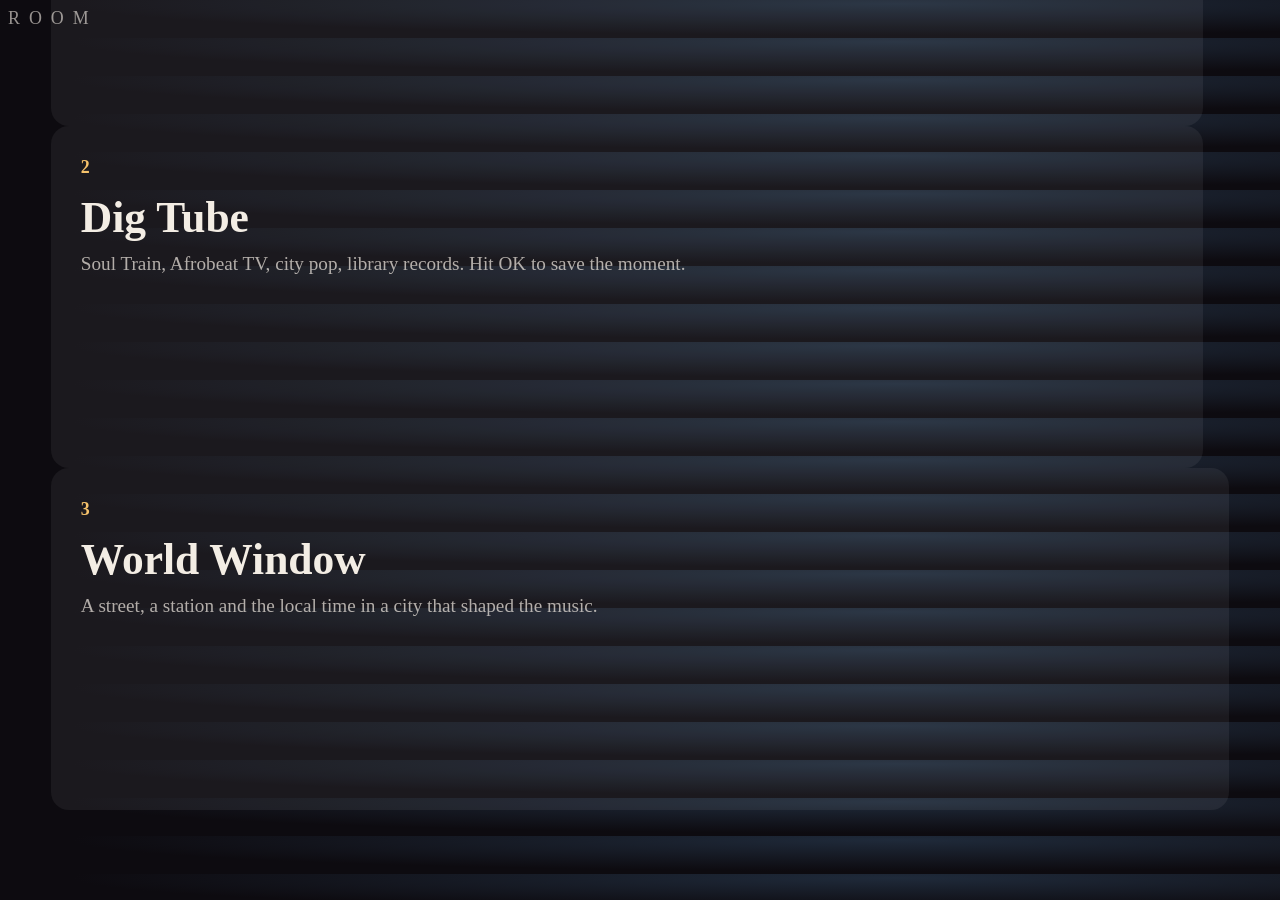
==== web/index.html @ e77682dd "Room: Samsung TV channels served from a Mac Keys, Dig Tube and World Window, plus a phone remote. Pe" ====
<!doctype html>
<html lang="en">
<head>
<meta charset="utf-8">
<meta name="viewport" content="width=device-width, initial-scale=1">
<title>Room</title>
<link rel="stylesheet" href="/room.css">
<style>
  body { background: radial-gradient(ellipse at 70% 10%, #1f2a3a 0%, #0d0b10 65%); }
  .brand { font-size: 1.4vw; letter-spacing: .5em; text-transform: uppercase; color: rgba(243,237,228,.6); }
  .now { font-size: 6vw; font-weight: 800; letter-spacing: -0.03em; margin-top: 1vh; }
  .tiles { position: absolute; left: 4vw; right: 4vw; bottom: 10vh; }
  .tile { display: block; -webkit-flex: 1; flex: 1; margin-right: 2vw; height: 38vh; padding: 3vh 2vw; box-sizing: border-box;
    border-radius: 1.4vw; background: rgba(255,255,255,.06); color: #f3ede4; text-decoration: none; outline: none;
    border: 0.35vw solid transparent; -webkit-transition: all .2s; transition: all .2s; position: relative; }
  .tile:last-child { margin-right: 0; }
  .tile:focus, .tile.sel { border-color: #f6c26b; background: rgba(246,194,107,.12); -webkit-transform: scale(1.03); transform: scale(1.03); }
  .tile .n { font-size: 1.4vw; color: #f6c26b; font-weight: 700; }
  .tile h2 { font-size: 3.4vw; margin: 1.5vh 0 1vh; }
  .tile p { font-size: 1.5vw; line-height: 1.35; color: rgba(243,237,228,.7); margin: 0; }
  .tile .foot { position: absolute; left: 2vw; bottom: 3vh; font-size: 1.4vw; color: rgba(243,237,228,.55); }
  .tile .foot b { color: #f6c26b; }
</style>
</head>
<body>
<div class="safe">
  <div class="brand">Room</div>
  <div class="now mono" id="now"></div>
  <div class="dim" style="font-size:1.6vw" id="phone"></div>
</div>
<div class="row tiles">
  <a class="tile" href="/nag" id="t1"><div class="n">1</div><h2>Keys</h2><p>Today's grip, a play-along loop, a new key every 90 seconds. Twenty minutes.</p><div class="foot" id="streak"></div></a>
  <a class="tile" href="/dig" id="t2"><div class="n">2</div><h2>Dig Tube</h2><p>Soul Train, Afrobeat TV, city pop, library records. Hit OK to save the moment.</p><div class="foot" id="saves"></div></a>
  <a class="tile" href="/window" id="t3"><div class="n">3</div><h2>World Window</h2><p>A street, a station and the local time in a city that shaped the music.</p><div class="foot" id="today"></div></a>
</div>
<script src="/room.js"></script>
<script>
var tiles = ['t1', 't2', 't3'], sel = 0;
function focus() { tiles.forEach(function (id, i) { document.getElementById(id).className = 'tile' + (i === sel ? ' sel' : ''); }); document.getElementById(tiles[sel]).focus(); }
Room.keys(function (k) {
  if (k === 'right') { sel = Math.min(2, sel + 1); focus(); }
  else if (k === 'left') { sel = Math.max(0, sel - 1); focus(); }
  else if (k === 'enter') location.href = document.getElementById(tiles[sel]).getAttribute('href');
  else return false;
});
Room.poll(function () {});
Room.report(function () { return { channel: 'home' }; });
function clock() { var d = new Date(); document.getElementById('now').textContent = d.toLocaleTimeString('en-US', { hour: 'numeric', minute: '2-digit' }); }
setInterval(clock, 1000); clock();
document.getElementById('phone').textContent = 'Phone remote: ' + location.host + '/remote';
Room.get('/api/state').then(function (s) {
  var p = s.practice;
  document.getElementById('streak').innerHTML = p.today ? '<b>Done today</b> · ' + p.streak + '-day streak' : (p.streak ? p.streak + '-day streak · <b>not yet today</b>' : '<b>Start a streak</b>');
  document.getElementById('saves').innerHTML = s.saves.length ? '<b>' + s.saves.length + '</b> recent saves' : 'Nothing saved yet';
});
Room.get('/api/cities').then(function (r) {
  var c = r.cities.filter(function (x) { return x.id === r.today; })[0];
  document.getElementById('today').innerHTML = 'Today: <b>' + (c ? c.name : '') + '</b>';
});
focus();
</script>
</body>
</html>
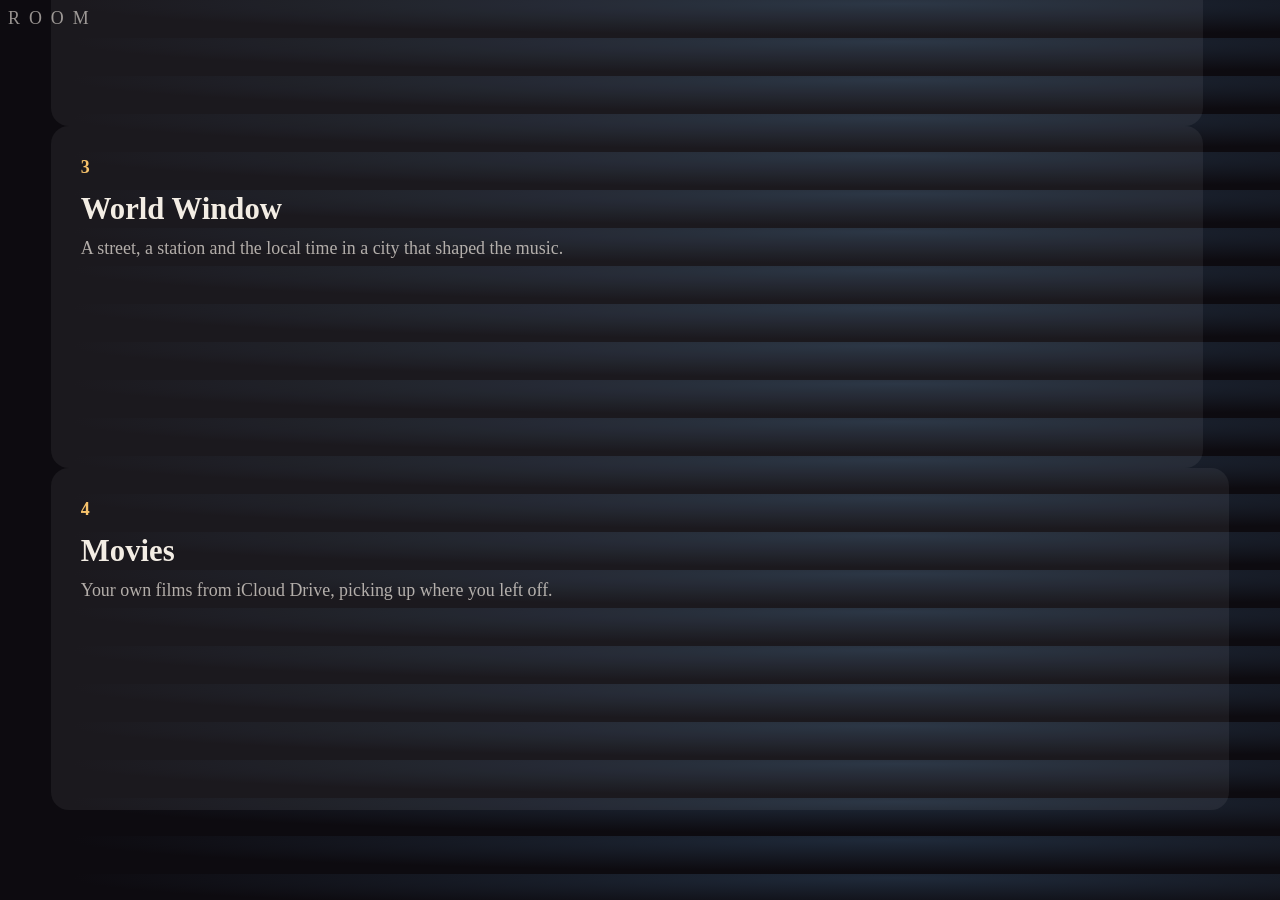
==== commit 3c670c44: "Movies: a fourth channel that plays your own videos from iCloud Drive Streams files from a folder (d" ====
--- a/web/index.html
+++ b/web/index.html
@@ -16,8 +16,8 @@
   .tile:last-child { margin-right: 0; }
   .tile:focus, .tile.sel { border-color: #f6c26b; background: rgba(246,194,107,.12); -webkit-transform: scale(1.03); transform: scale(1.03); }
   .tile .n { font-size: 1.4vw; color: #f6c26b; font-weight: 700; }
-  .tile h2 { font-size: 3.4vw; margin: 1.5vh 0 1vh; }
-  .tile p { font-size: 1.5vw; line-height: 1.35; color: rgba(243,237,228,.7); margin: 0; }
+  .tile h2 { font-size: 2.4vw; margin: 1.5vh 0 1vh; white-space: nowrap; }
+  .tile p { font-size: 1.4vw; line-height: 1.35; color: rgba(243,237,228,.7); margin: 0; }
   .tile .foot { position: absolute; left: 2vw; bottom: 3vh; font-size: 1.4vw; color: rgba(243,237,228,.55); }
   .tile .foot b { color: #f6c26b; }
 </style>
@@ -32,13 +32,14 @@
   <a class="tile" href="/nag" id="t1"><div class="n">1</div><h2>Keys</h2><p>Today's grip, a play-along loop, a new key every 90 seconds. Twenty minutes.</p><div class="foot" id="streak"></div></a>
   <a class="tile" href="/dig" id="t2"><div class="n">2</div><h2>Dig Tube</h2><p>Soul Train, Afrobeat TV, city pop, library records. Hit OK to save the moment.</p><div class="foot" id="saves"></div></a>
   <a class="tile" href="/window" id="t3"><div class="n">3</div><h2>World Window</h2><p>A street, a station and the local time in a city that shaped the music.</p><div class="foot" id="today"></div></a>
+  <a class="tile" href="/movies" id="t4"><div class="n">4</div><h2>Movies</h2><p>Your own films from iCloud Drive, picking up where you left off.</p><div class="foot" id="films"></div></a>
 </div>
 <script src="/room.js"></script>
 <script>
-var tiles = ['t1', 't2', 't3'], sel = 0;
+var tiles = ['t1', 't2', 't3', 't4'], sel = 0;
 function focus() { tiles.forEach(function (id, i) { document.getElementById(id).className = 'tile' + (i === sel ? ' sel' : ''); }); document.getElementById(tiles[sel]).focus(); }
 Room.keys(function (k) {
-  if (k === 'right') { sel = Math.min(2, sel + 1); focus(); }
+  if (k === 'right') { sel = Math.min(tiles.length - 1, sel + 1); focus(); }
   else if (k === 'left') { sel = Math.max(0, sel - 1); focus(); }
   else if (k === 'enter') location.href = document.getElementById(tiles[sel]).getAttribute('href');
   else return false;
@@ -57,6 +58,10 @@
   var c = r.cities.filter(function (x) { return x.id === r.today; })[0];
   document.getElementById('today').innerHTML = 'Today: <b>' + (c ? c.name : '') + '</b>';
 });
+Room.get('/api/movies').then(function (r) {
+  var half = r.movies.filter(function (m) { return m.t > 0 && m.duration && m.t < m.duration - 120; }).length;
+  document.getElementById('films').innerHTML = half ? '<b>' + half + '</b> to finish' : r.movies.length ? '<b>' + r.movies.length + '</b> movies' : 'Add some to iCloud Drive';
+});
 focus();
 </script>
 </body>
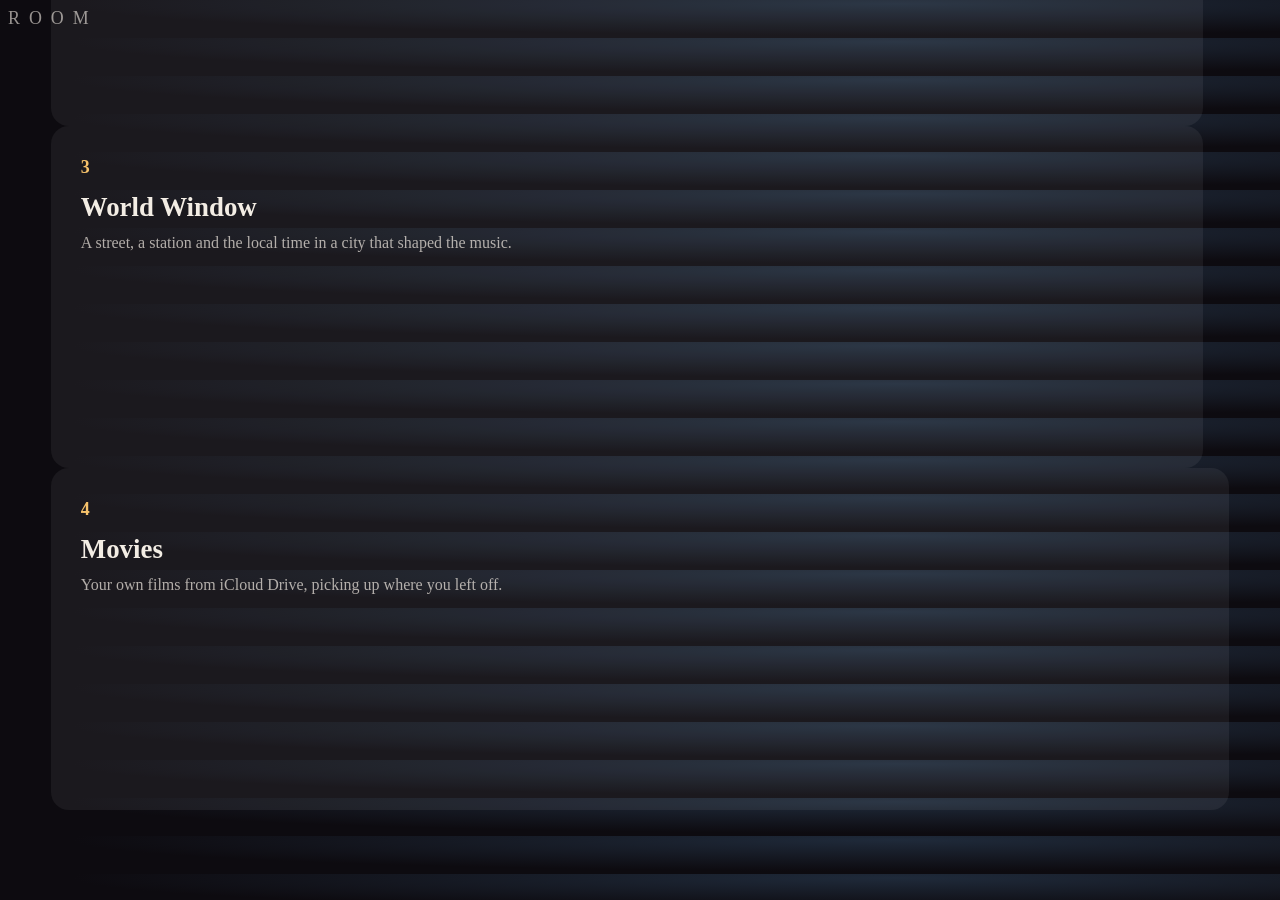
==== commit c0b56554: "FlyBoy[TV]: an always-on channel of your own, channel 5 A live schedule by daypart (Your Day in the " ====
--- a/web/index.html
+++ b/web/index.html
@@ -16,8 +16,8 @@
   .tile:last-child { margin-right: 0; }
   .tile:focus, .tile.sel { border-color: #f6c26b; background: rgba(246,194,107,.12); -webkit-transform: scale(1.03); transform: scale(1.03); }
   .tile .n { font-size: 1.4vw; color: #f6c26b; font-weight: 700; }
-  .tile h2 { font-size: 2.4vw; margin: 1.5vh 0 1vh; white-space: nowrap; }
-  .tile p { font-size: 1.4vw; line-height: 1.35; color: rgba(243,237,228,.7); margin: 0; }
+  .tile h2 { font-size: 2.1vw; margin: 1.5vh 0 1vh; white-space: nowrap; }
+  .tile p { font-size: 1.25vw; line-height: 1.35; color: rgba(243,237,228,.7); margin: 0; }
   .tile .foot { position: absolute; left: 2vw; bottom: 3vh; font-size: 1.4vw; color: rgba(243,237,228,.55); }
   .tile .foot b { color: #f6c26b; }
 </style>
@@ -29,6 +29,7 @@
   <div class="dim" style="font-size:1.6vw" id="phone"></div>
 </div>
 <div class="row tiles">
+  <a class="tile" href="/station" id="t5"><div class="n">5</div><h2>FlyBoy[TV]</h2><p>Your own channel, always on.</p><div class="foot" id="onair"></div></a>
   <a class="tile" href="/nag" id="t1"><div class="n">1</div><h2>Keys</h2><p>Today's grip, a play-along loop, a new key every 90 seconds. Twenty minutes.</p><div class="foot" id="streak"></div></a>
   <a class="tile" href="/dig" id="t2"><div class="n">2</div><h2>Dig Tube</h2><p>Soul Train, Afrobeat TV, city pop, library records. Hit OK to save the moment.</p><div class="foot" id="saves"></div></a>
   <a class="tile" href="/window" id="t3"><div class="n">3</div><h2>World Window</h2><p>A street, a station and the local time in a city that shaped the music.</p><div class="foot" id="today"></div></a>
@@ -36,7 +37,7 @@
 </div>
 <script src="/room.js"></script>
 <script>
-var tiles = ['t1', 't2', 't3', 't4'], sel = 0;
+var tiles = ['t5', 't1', 't2', 't3', 't4'], sel = 0;
 function focus() { tiles.forEach(function (id, i) { document.getElementById(id).className = 'tile' + (i === sel ? ' sel' : ''); }); document.getElementById(tiles[sel]).focus(); }
 Room.keys(function (k) {
   if (k === 'right') { sel = Math.min(tiles.length - 1, sel + 1); focus(); }
@@ -58,6 +59,9 @@
   var c = r.cities.filter(function (x) { return x.id === r.today; })[0];
   document.getElementById('today').innerHTML = 'Today: <b>' + (c ? c.name : '') + '</b>';
 });
+Room.get('/api/station/now').then(function (r) {
+  document.getElementById('onair').innerHTML = 'On now: <b>' + r.item.title.replace(/</g, '&lt;').slice(0, 40) + '</b>';
+});
 Room.get('/api/movies').then(function (r) {
   var half = r.movies.filter(function (m) { return m.t > 0 && m.duration && m.t < m.duration - 120; }).length;
   document.getElementById('films').innerHTML = half ? '<b>' + half + '</b> to finish' : r.movies.length ? '<b>' + r.movies.length + '</b> movies' : 'Add some to iCloud Drive';
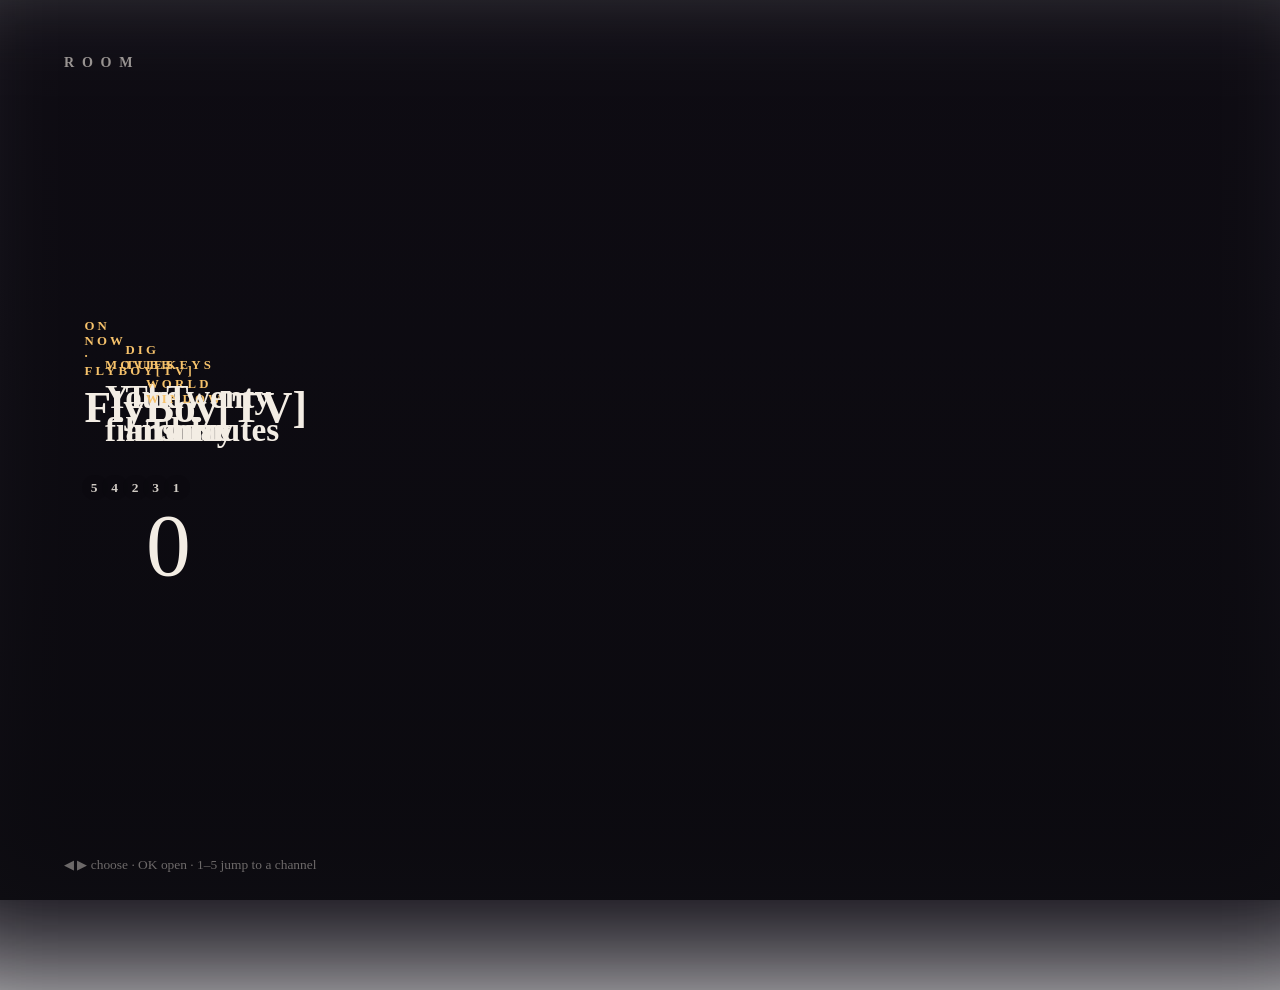
==== commit dd351e85: "A more beautiful Room: art-led home, a poster browser for Movies, a remote that shows what's on Inst" ====
--- a/web/index.html
+++ b/web/index.html
@@ -6,66 +6,148 @@
 <title>Room</title>
 <link rel="stylesheet" href="/room.css">
 <style>
-  body { background: radial-gradient(ellipse at 70% 10%, #1f2a3a 0%, #0d0b10 65%); }
-  .brand { font-size: 1.4vw; letter-spacing: .5em; text-transform: uppercase; color: rgba(243,237,228,.6); }
-  .now { font-size: 6vw; font-weight: 800; letter-spacing: -0.03em; margin-top: 1vh; }
-  .tiles { position: absolute; left: 4vw; right: 4vw; bottom: 10vh; }
-  .tile { display: block; -webkit-flex: 1; flex: 1; margin-right: 2vw; height: 38vh; padding: 3vh 2vw; box-sizing: border-box;
-    border-radius: 1.4vw; background: rgba(255,255,255,.06); color: #f3ede4; text-decoration: none; outline: none;
-    border: 0.35vw solid transparent; -webkit-transition: all .2s; transition: all .2s; position: relative; }
+  /* the room takes its colour from whatever FlyBoy[TV] is showing */
+  #amb { position: absolute; left: -10%; top: -10%; width: 120%; height: 120%; background: #1a1622 center/cover no-repeat;
+    -webkit-filter: blur(6vw) saturate(1.3) brightness(.55); filter: blur(6vw) saturate(1.3) brightness(.55); -webkit-transition: background-image 1.2s; transition: background-image 1.2s; }
+  .veil { position: absolute; left: 0; top: 0; right: 0; bottom: 0;
+    background: -webkit-linear-gradient(top, rgba(11,10,15,.25), rgba(11,10,15,.55) 45%, rgba(11,10,15,.92));
+    background: linear-gradient(to bottom, rgba(11,10,15,.25), rgba(11,10,15,.55) 45%, rgba(11,10,15,.92)); }
+
+  .top { position: absolute; left: 5vw; right: 5vw; top: 6vh; }
+  .brand { font-size: 1.1vw; letter-spacing: .55em; text-transform: uppercase; color: rgba(243,237,228,.6); font-weight: 600; }
+  .clock { font-size: 9.5vw; line-height: .95; margin-top: 1.2vh; }
+  .date { font-size: 1.7vw; color: rgba(243,237,228,.75); margin-top: .8vh; }
+  .wx { position: absolute; right: 0; top: 0; text-align: right; }
+  .wx .t { font-size: 4.2vw; }
+  .wx .c { font-size: 1.4vw; color: rgba(243,237,228,.7); }
+  .wx .phone { font-size: 1.05vw; color: rgba(243,237,228,.45); margin-top: 1.6vh; }
+
+  .tiles { position: absolute; left: 5vw; right: 5vw; bottom: 9vh; height: 40vh; }
+  .tile { position: relative; height: 100%; margin-right: 1.6vw; border-radius: 1.2vw; overflow: hidden; outline: none;
+    background: #1a1622 center/cover no-repeat; text-decoration: none; color: #f3ede4;
+    box-shadow: 0 1.5vh 3vh rgba(0,0,0,.35); -webkit-transform-origin: 50% 100%; transform-origin: 50% 100%; }
   .tile:last-child { margin-right: 0; }
-  .tile:focus, .tile.sel { border-color: #f6c26b; background: rgba(246,194,107,.12); -webkit-transform: scale(1.03); transform: scale(1.03); }
-  .tile .n { font-size: 1.4vw; color: #f6c26b; font-weight: 700; }
-  .tile h2 { font-size: 2.1vw; margin: 1.5vh 0 1vh; white-space: nowrap; }
-  .tile p { font-size: 1.25vw; line-height: 1.35; color: rgba(243,237,228,.7); margin: 0; }
-  .tile .foot { position: absolute; left: 2vw; bottom: 3vh; font-size: 1.4vw; color: rgba(243,237,228,.55); }
-  .tile .foot b { color: #f6c26b; }
+  .tile.wide { -webkit-flex: 2.3; flex: 2.3; }
+  .tile.std { -webkit-flex: 1; flex: 1; }
+  .tile .shade { position: absolute; left: 0; right: 0; bottom: 0; height: 75%;
+    background: -webkit-linear-gradient(top, rgba(0,0,0,0), rgba(8,7,11,.92)); background: linear-gradient(to bottom, rgba(0,0,0,0), rgba(8,7,11,.92)); }
+  .tile .body { position: absolute; left: 1.6vw; right: 1.6vw; bottom: 2.4vh; z-index: 5; }
+  .tile .shade { z-index: 4; }
+  .tile .num { z-index: 5; }
+  .tile .num { position: absolute; left: 1.4vw; top: 1.8vh; font-size: 1.05vw; font-weight: 700; letter-spacing: .1em;
+    background: rgba(11,10,15,.55); padding: .5vh .7vw; border-radius: 99px; color: rgba(243,237,228,.85); }
+  .tile .k { font-size: 1vw; letter-spacing: .25em; text-transform: uppercase; color: #f6c26b; font-weight: 700; }
+  .tile h2 { margin: .7vh 0 0; font-size: 2.6vw; line-height: 1; }
+  .tile.wide h2 { font-size: 3.4vw; }
+  .tile p { margin: .9vh 0 0; font-size: 1.15vw; line-height: 1.35; color: rgba(243,237,228,.72); max-height: 2.7em; overflow: hidden; }
+  .tile.wide p { white-space: nowrap; text-overflow: ellipsis; }
+  .tile .bar { height: .5vh; background: rgba(255,255,255,.18); border-radius: 99px; margin-top: 1.4vh; overflow: hidden; }
+  .tile .bar i { display: block; height: 100%; background: #f6c26b; }
+  .tile.sel { -webkit-transform: translateY(-1.4vh) scale(1.04); transform: translateY(-1.4vh) scale(1.04);
+    box-shadow: 0 0 0 .3vw #f6c26b, 0 3vh 6vh rgba(0,0,0,.6); }
+
+  /* Movies: a fan of posters */
+  .fan { position: absolute; left: 0; right: 0; top: 3vh; height: 52%; }
+  .fan i { position: absolute; top: 0; width: 42%; height: 100%; background: #222 center/cover no-repeat; border-radius: .6vw;
+    box-shadow: 0 1vh 2vh rgba(0,0,0,.5); }
+  .fan i:nth-child(1) { left: 6%; -webkit-transform: rotate(-9deg); transform: rotate(-9deg); }
+  .fan i:nth-child(2) { left: 29%; z-index: 2; top: -1vh; }
+  .fan i:nth-child(3) { left: 52%; -webkit-transform: rotate(9deg); transform: rotate(9deg); }
+
+  /* Keys: the streak, big */
+  .keys { background: -webkit-linear-gradient(135deg, #3a2a55, #12101a); background: linear-gradient(135deg, #3a2a55, #12101a); }
+  .keys .big { position: absolute; left: 0; right: 0; top: 4.5vh; text-align: center; font-size: 7vw; line-height: 1; }
+  .keys .ivory { position: absolute; left: 12%; right: 12%; top: 15vh; height: 3.2vh; background:
+    -webkit-repeating-linear-gradient(left, #f3ede4 0, #f3ede4 9%, rgba(0,0,0,.6) 9%, rgba(0,0,0,.6) 10%);
+    background: repeating-linear-gradient(to right, #f3ede4 0, #f3ede4 9%, rgba(0,0,0,.6) 9%, rgba(0,0,0,.6) 10%); border-radius: .3vw; opacity: .25; }
+
+  .foot { position: absolute; left: 5vw; right: 5vw; bottom: 3vh; font-size: 1.05vw; color: rgba(243,237,228,.42); }
 </style>
 </head>
 <body>
-<div class="safe">
+<div id="amb"></div><div class="veil"></div>
+<div class="top">
   <div class="brand">Room</div>
-  <div class="now mono" id="now"></div>
-  <div class="dim" style="font-size:1.6vw" id="phone"></div>
+  <div class="clock serif" id="clock"></div>
+  <div class="date" id="date"></div>
+  <div class="wx"><div class="t serif" id="wxT"></div><div class="c" id="wxC"></div><div class="phone" id="phone"></div></div>
 </div>
+
 <div class="row tiles">
-  <a class="tile" href="/station" id="t5"><div class="n">5</div><h2>FlyBoy[TV]</h2><p>Your own channel, always on.</p><div class="foot" id="onair"></div></a>
-  <a class="tile" href="/nag" id="t1"><div class="n">1</div><h2>Keys</h2><p>Today's grip, a play-along loop, a new key every 90 seconds. Twenty minutes.</p><div class="foot" id="streak"></div></a>
-  <a class="tile" href="/dig" id="t2"><div class="n">2</div><h2>Dig Tube</h2><p>Soul Train, Afrobeat TV, city pop, library records. Hit OK to save the moment.</p><div class="foot" id="saves"></div></a>
-  <a class="tile" href="/window" id="t3"><div class="n">3</div><h2>World Window</h2><p>A street, a station and the local time in a city that shaped the music.</p><div class="foot" id="today"></div></a>
-  <a class="tile" href="/movies" id="t4"><div class="n">4</div><h2>Movies</h2><p>Your own films from iCloud Drive, picking up where you left off.</p><div class="foot" id="films"></div></a>
+  <a class="tile wide ease" href="/station" id="t5"><div class="shade"></div><span class="num">5</span>
+    <div class="body"><div class="k" id="stK">On now · FlyBoy[TV]</div><h2 class="serif" id="stT">FlyBoy[TV]</h2><p id="stN"></p><div class="bar"><i id="stBar" style="width:0"></i></div></div></a>
+  <a class="tile std ease" href="/movies" id="t4"><div class="fan" id="fan"></div><div class="shade"></div><span class="num">4</span>
+    <div class="body"><div class="k">Movies</div><h2 class="serif">Your films</h2><p id="mvP"></p></div></a>
+  <a class="tile std ease" href="/dig" id="t2"><div class="shade"></div><span class="num">2</span>
+    <div class="body"><div class="k">Dig Tube</div><h2 class="serif">The archive</h2><p id="dgP"></p></div></a>
+  <a class="tile std ease" href="/window" id="t3"><div class="shade"></div><span class="num">3</span>
+    <div class="body"><div class="k">World Window</div><h2 class="serif" id="wwT">Today</h2><p id="wwP"></p></div></a>
+  <a class="tile std ease keys" href="/nag" id="t1"><div class="big serif" id="kStreak">0</div><div class="ivory"></div><div class="shade"></div><span class="num">1</span>
+    <div class="body"><div class="k">Keys</div><h2 class="serif">Twenty minutes</h2><p id="kP"></p></div></a>
 </div>
+<div class="foot row"><span class="grow">◀ ▶ choose · OK open · 1–5 jump to a channel</span><span id="hint"></span></div>
+
 <script src="/room.js"></script>
 <script>
-var tiles = ['t5', 't1', 't2', 't3', 't4'], sel = 0;
-function focus() { tiles.forEach(function (id, i) { document.getElementById(id).className = 'tile' + (i === sel ? ' sel' : ''); }); document.getElementById(tiles[sel]).focus(); }
+var tiles = ['t5', 't4', 't2', 't3', 't1'], sel = 0;
+var WX = { 0: 'clear', 1: 'mostly clear', 2: 'partly cloudy', 3: 'overcast', 45: 'fog', 48: 'fog', 51: 'drizzle', 53: 'drizzle', 55: 'drizzle',
+  61: 'rain', 63: 'rain', 65: 'heavy rain', 71: 'snow', 73: 'snow', 75: 'heavy snow', 80: 'showers', 81: 'showers', 82: 'storms', 95: 'thunderstorms' };
+function $(id) { return document.getElementById(id); }
+function bg(id, url) { if (url) $(id).style.backgroundImage = 'url("' + url + '")'; }
+function focus() {
+  tiles.forEach(function (id, i) { var el = $(id); el.className = el.className.replace(/ sel/g, '') + (i === sel ? ' sel' : ''); });
+  $(tiles[sel]).focus();
+}
 Room.keys(function (k) {
   if (k === 'right') { sel = Math.min(tiles.length - 1, sel + 1); focus(); }
   else if (k === 'left') { sel = Math.max(0, sel - 1); focus(); }
-  else if (k === 'enter') location.href = document.getElementById(tiles[sel]).getAttribute('href');
+  else if (k === 'enter') location.href = $(tiles[sel]).getAttribute('href');
   else return false;
 });
 Room.poll(function () {});
 Room.report(function () { return { channel: 'home' }; });
-function clock() { var d = new Date(); document.getElementById('now').textContent = d.toLocaleTimeString('en-US', { hour: 'numeric', minute: '2-digit' }); }
+
+function clock() {
+  var d = new Date();
+  $('clock').textContent = d.toLocaleTimeString('en-US', { hour: 'numeric', minute: '2-digit' }).replace(' AM', '').replace(' PM', '');
+  $('date').textContent = d.toLocaleDateString('en-US', { weekday: 'long', month: 'long', day: 'numeric' }) + (d.getHours() < 12 ? ' · morning' : d.getHours() < 18 ? ' · afternoon' : ' · evening');
+}
 setInterval(clock, 1000); clock();
-document.getElementById('phone').textContent = 'Phone remote: ' + location.host + '/remote';
-Room.get('/api/state').then(function (s) {
-  var p = s.practice;
-  document.getElementById('streak').innerHTML = p.today ? '<b>Done today</b> · ' + p.streak + '-day streak' : (p.streak ? p.streak + '-day streak · <b>not yet today</b>' : '<b>Start a streak</b>');
-  document.getElementById('saves').innerHTML = s.saves.length ? '<b>' + s.saves.length + '</b> recent saves' : 'Nothing saved yet';
-});
-Room.get('/api/cities').then(function (r) {
-  var c = r.cities.filter(function (x) { return x.id === r.today; })[0];
-  document.getElementById('today').innerHTML = 'Today: <b>' + (c ? c.name : '') + '</b>';
-});
-Room.get('/api/station/now').then(function (r) {
-  document.getElementById('onair').innerHTML = 'On now: <b>' + r.item.title.replace(/</g, '&lt;').slice(0, 40) + '</b>';
-});
-Room.get('/api/movies').then(function (r) {
-  var half = r.movies.filter(function (m) { return m.t > 0 && m.duration && m.t < m.duration - 120; }).length;
-  document.getElementById('films').innerHTML = half ? '<b>' + half + '</b> to finish' : r.movies.length ? '<b>' + r.movies.length + '</b> movies' : 'Add some to iCloud Drive';
-});
+$('phone').textContent = 'Phone remote · ' + location.host + '/remote';
+
+function load() {
+  Room.get('/api/home').then(function (h) {
+    var s = h.station;
+    if (s) {
+      bg('t5', s.art); bg('amb', s.art);
+      $('stK').textContent = 'On now · ' + s.daypart;
+      $('stT').textContent = s.title;
+      $('stN').textContent = s.next ? 'Next: ' + s.next : (s.show || '');
+      $('stBar').style.width = Math.round(100 * s.progress) + '%';
+    }
+    var m = h.movies || {};
+    $('fan').innerHTML = (m.posters || []).slice(0, 3).map(function (p) { return '<i style="background-image:url(' + p + ')"></i>'; }).join('');
+    $('mvP').textContent = m.count + ' titles' + (m['continue'] ? ' · ' + m['continue'] + ' to finish' : '');
+    var d = h.dig || {};
+    if (d.clip) bg('t2', 'https://i.ytimg.com/vi/' + d.clip + '/mqdefault.jpg');  // 16:9, no letterbox bars
+    $('dgP').textContent = d.last ? 'Last save: ' + d.last.title : 'Soul Train to city pop, 43 lanes';
+    var c = h.city;
+    if (c) {
+      if (c.view) bg('t3', 'https://i.ytimg.com/vi/' + c.view + '/mqdefault.jpg');
+      $('wwT').textContent = c.name;
+      var w = c.weather;
+      var local = '';
+      try { local = new Intl.DateTimeFormat('en-US', { hour: 'numeric', minute: '2-digit', timeZone: c.tz }).format(new Date()); } catch (e) {}
+      $('wwP').textContent = (local ? local + ' there' : '') + (w ? ' · ' + w.temp + '°' + w.unit : '');
+      if (w) { $('wxT').textContent = w.temp + '°'; $('wxC').textContent = c.name + ' · ' + (WX[w.code] || '') + (w.day ? '' : ' tonight'); }
+    }
+    var p = h.practice || {};
+    $('kStreak').textContent = p.streak || 0;
+    $('kP').textContent = p.today ? 'Done today · ' + p.streak + '-day streak' : (p.streak ? p.streak + '-day streak · not yet today' : 'Start a streak today');
+  });
+}
+load();
+setInterval(load, 60000);
 focus();
 </script>
 </body>
